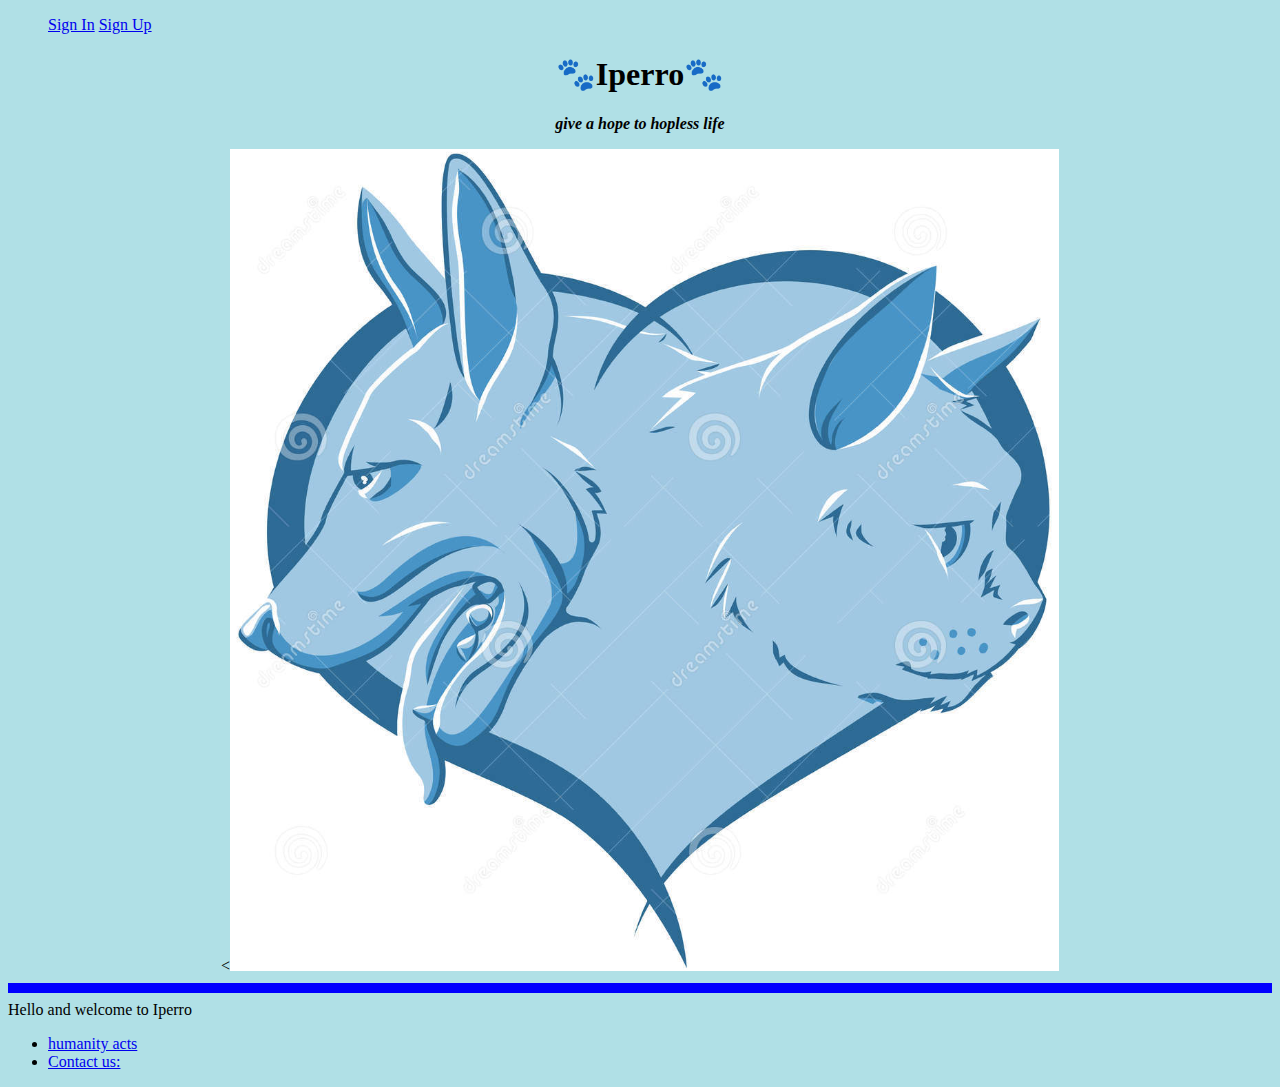
==== index.html @ 5429e129 "added initial Iperro files" ====
<!DOCTYPE html>
<html>
<head>
  <meta charset="utf-8">
  <title>🐾Iperro Personal Site🐾</title>
</head>
<body style="background-color:powderblue;">
  <ul>
      <a href="SignIn.html">Sign In</a>
      <a href="SignUp.html">Sign Up</a>
  </ul>
  <center>
    <h1>🐾Iperro🐾</h1>
    <p><em><strong>give a hope to hopless life </strong></em></p>
    <<img src="Capture.PNG" alt="">
    <hr size=10 color=blue>
      </center>
    Hello and welcome to Iperro <br>
    <ul>
      <li>  <a href="video.html">humanity acts</a>
        <br>
        <li><a href="contact.html">Contact us:</a>
    </ul>
</body>
</html>
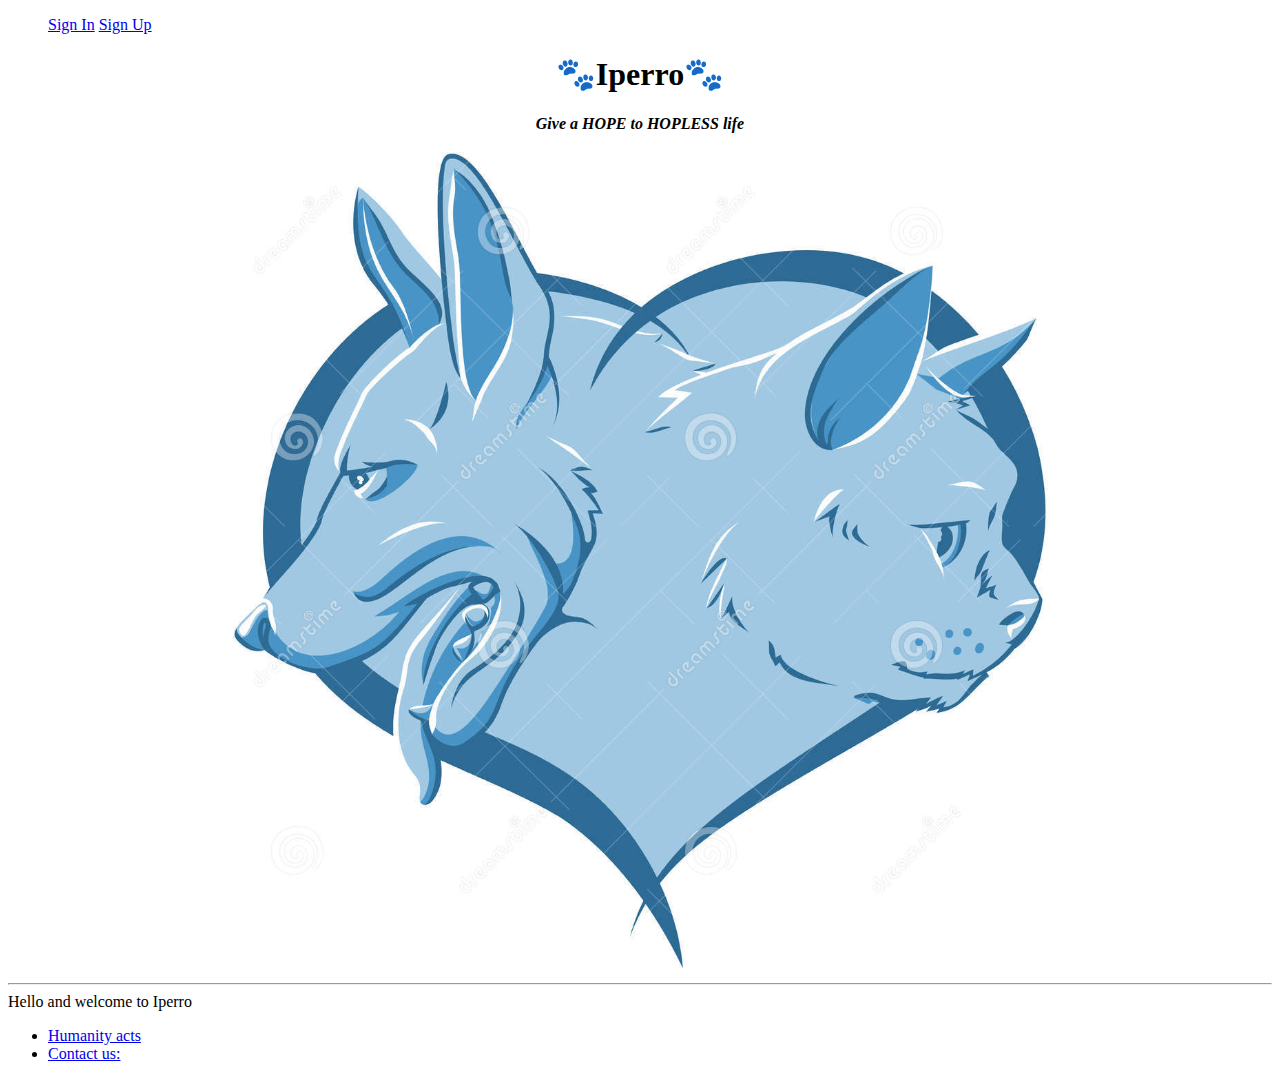
==== commit ac46f93f: "Add files via upload" ====
--- a/index.html
+++ b/index.html
@@ -1,25 +1,30 @@
 <!DOCTYPE html>
 <html>
+
 <head>
   <meta charset="utf-8">
   <title>🐾Iperro Personal Site🐾</title>
+
+  <link rel="stylesheet" href="css/styles.css">
 </head>
-<body style="background-color:powderblue;">
+
+<body>
   <ul>
-      <a href="SignIn.html">Sign In</a>
-      <a href="SignUp.html">Sign Up</a>
+    <a href="SignIn.html">Sign In</a>
+    <a href="SignUp.html">Sign Up</a>
   </ul>
   <center>
     <h1>🐾Iperro🐾</h1>
-    <p><em><strong>give a hope to hopless life </strong></em></p>
-    <<img src="Capture.PNG" alt="">
-    <hr size=10 color=blue>
-      </center>
-    Hello and welcome to Iperro <br>
-    <ul>
-      <li>  <a href="video.html">humanity acts</a>
-        <br>
-        <li><a href="contact.html">Contact us:</a>
-    </ul>
+    <p><em><strong>Give a HOPE to HOPLESS life </strong></em></p>
+    <img src="Capture.PNG" alt="">
+  </center>
+  <hr>
+  Hello and welcome to Iperro
+  <ul>
+    <li> <a href="video.html">Humanity acts</a>
+      <br>
+    <li><a href="contact.html">Contact us:</a>
+  </ul>
 </body>
+
 </html>
